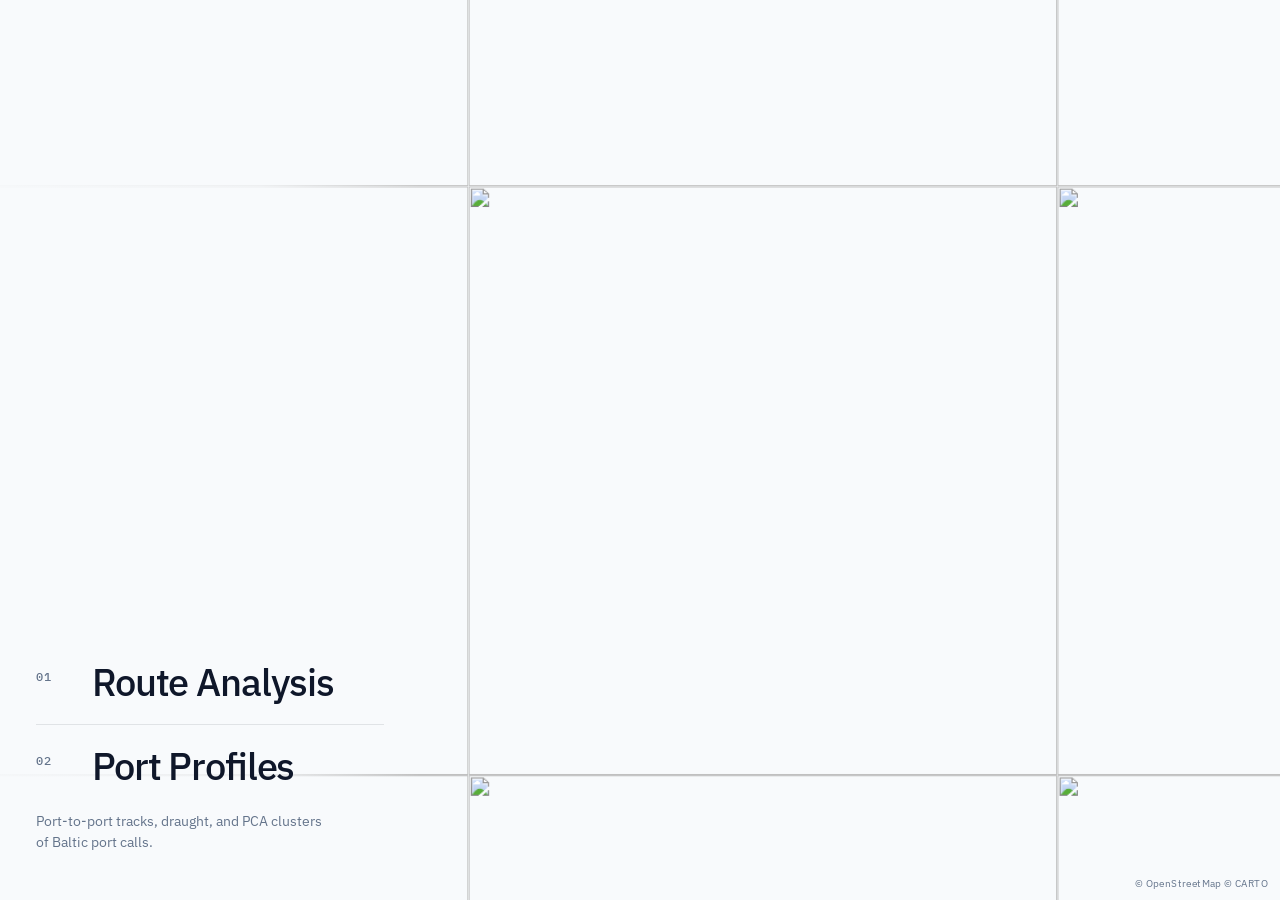
==== index.html @ ca010302 "Deploy updated maritime dashboards suite and verification plots" ====
<!DOCTYPE html><html lang="en"> <head><meta charset="UTF-8"><meta name="viewport" content="width=device-width, initial-scale=1.0"><title>Home</title><link rel="preconnect" href="https://fonts.googleapis.com"><link rel="preconnect" href="https://fonts.gstatic.com" crossorigin><link href="https://fonts.googleapis.com/css2?family=IBM+Plex+Mono:wght@400;500&family=IBM+Plex+Sans:wght@400;500;600;700&display=swap" rel="stylesheet"><link rel="stylesheet" href="./_astro/index.-BiP01mc.css">
<style>.home-stage{flex:1;min-height:0;position:relative;overflow:hidden}.map-backdrop{position:absolute;inset:0;z-index:0;overflow:hidden;pointer-events:none}.map-backdrop__grid{display:grid;grid-template-columns:repeat(3,512px);position:absolute;left:50%;top:50%;transform:translate(-42%,-48%) scale(1.15)}.map-backdrop__grid img{display:block;width:512px;height:512px}.map-attr{position:absolute;right:12px;bottom:10px;z-index:2;margin:0;font-size:10px;letter-spacing:.04em;color:var(--text-muted)}.map-attr a{color:inherit;text-decoration:none}.map-attr a:hover{text-decoration:underline;text-underline-offset:2px}.home-dock{position:absolute;z-index:1;left:0;top:0;bottom:0;width:min(420px,42vw);display:flex;flex-direction:column;justify-content:flex-end;padding:36px 36px 48px;background:linear-gradient(90deg,#f8fafcf0,#f8fafcc7 62%,#f8fafc00)}.home-entry{display:grid;grid-template-columns:2.5rem 1fr;column-gap:16px;row-gap:6px;padding:20px 0;text-decoration:none;color:inherit;border-top:1px solid rgba(15,23,42,.1)}.home-entry:first-child{border-top:none}.home-entry__kicker{grid-row:1;font-family:var(--font-mono);font-size:12px;font-weight:500;letter-spacing:.08em;color:var(--text-muted);padding-top:8px}.home-entry__title{font-size:clamp(26px,3.2vw,38px);font-weight:500;letter-spacing:-.03em;color:var(--text);line-height:1.12}.home-dock__note{margin:4px 0 0;font-size:14px;line-height:1.45;color:var(--text-muted);max-width:36ch}.home-entry:hover .home-entry__title,.home-entry:focus-visible .home-entry__title{color:var(--accent)}.home-entry:focus-visible{outline:var(--focus-ring);outline-offset:4px}@media(max-width:720px){.home-dock{width:100%;padding:24px 24px 32px;background:linear-gradient(to top,#f8fafcf5,#f8fafcd1 55%,#f8fafc00)}.map-backdrop__grid{transform:translate(-38%,-46%) scale(1.2)}}
</style></head> <body class="home"> <a class="skip-link" href="#main">Skip to content</a>  <div id="main">  <div class="home-stage"> <div class="map-backdrop" aria-hidden="true"> <div class="map-backdrop__grid"> <img src="https://a.basemaps.cartocdn.com/rastertiles/voyager/5/16/8@2x.png" width="512" height="512" alt="" decoding="async"><img src="https://a.basemaps.cartocdn.com/rastertiles/voyager/5/17/8@2x.png" width="512" height="512" alt="" decoding="async"><img src="https://a.basemaps.cartocdn.com/rastertiles/voyager/5/18/8@2x.png" width="512" height="512" alt="" decoding="async"><img src="https://a.basemaps.cartocdn.com/rastertiles/voyager/5/16/9@2x.png" width="512" height="512" alt="" decoding="async"><img src="https://a.basemaps.cartocdn.com/rastertiles/voyager/5/17/9@2x.png" width="512" height="512" alt="" decoding="async"><img src="https://a.basemaps.cartocdn.com/rastertiles/voyager/5/18/9@2x.png" width="512" height="512" alt="" decoding="async"><img src="https://a.basemaps.cartocdn.com/rastertiles/voyager/5/16/10@2x.png" width="512" height="512" alt="" decoding="async"><img src="https://a.basemaps.cartocdn.com/rastertiles/voyager/5/17/10@2x.png" width="512" height="512" alt="" decoding="async"><img src="https://a.basemaps.cartocdn.com/rastertiles/voyager/5/18/10@2x.png" width="512" height="512" alt="" decoding="async"> </div> </div> <p class="map-attr">
&copy;&nbsp;<a href="https://www.openstreetmap.org/copyright">OpenStreetMap</a>
&copy;&nbsp;<a href="https://carto.com/attributions">CARTO</a> </p> <h1 class="visually-hidden">Dashboards</h1> <div class="home-dock"> <a class="home-entry" href="routes_map.html"> <span class="home-entry__kicker">01</span> <span class="home-entry__title">Route Analysis</span> </a> <a class="home-entry" href="port_dashboard.html"> <span class="home-entry__kicker">02</span> <span class="home-entry__title">Port Profiles</span> </a> <p class="home-dock__note">
Port-to-port tracks, draught, and PCA clusters of Baltic port calls.
</p> </div> </div>  </div> </body></html>
---- _astro/index.-BiP01mc.css ----
*{box-sizing:border-box;margin:0;padding:0}:root{--accent: #3b82f6;--app-bar-bg: #0f172a;--sidebar-bg: #ffffff;--bg: #f8fafc;--border: #e2e8f0;--text: #0f172a;--text-body: #334155;--text-muted: #64748b;--app-bar-height: 40px;--sidebar-width: 400px;--sidebar-pad: 20px;--font: "IBM Plex Sans", sans-serif;--font-mono: "IBM Plex Mono", ui-monospace, monospace;--fs-title: 18px;--fs-brand: 14px;--fs-control: 13px;--fs-label: 11px;--radius: 8px;--focus-ring: 2px solid var(--accent);--ease: cubic-bezier(.4, 0, .2, 1)}html{color-scheme:light}body{font-family:var(--font);background:var(--bg);color:var(--text-body);min-height:100vh;height:100vh;display:flex;flex-direction:column;overflow:hidden;font-kerning:normal;font-feature-settings:"kern" 1,"liga" 1;text-rendering:optimizeLegibility}#main{flex:1;min-height:0;min-width:0;display:flex;flex-direction:column;overflow:hidden;position:relative}.visually-hidden{position:absolute;width:1px;height:1px;padding:0;margin:-1px;overflow:hidden;clip:rect(0,0,0,0);white-space:nowrap;border:0}.skip-link{position:absolute;left:12px;top:8px;z-index:3000;background:#fff;color:var(--text);padding:8px 12px;border-radius:var(--radius);font-size:var(--fs-control);font-weight:600;text-decoration:none;transform:translateY(-200%)}.skip-link:focus{transform:none}.skip-link:focus-visible{outline:var(--focus-ring);outline-offset:2px}@media(prefers-reduced-motion:reduce){*,*:before,*:after{animation-duration:.01ms!important;animation-iteration-count:1!important;transition-duration:.01ms!important;scroll-behavior:auto!important}}.app-bar{background:var(--app-bar-bg);padding:0 10px;display:flex;align-items:center;justify-content:space-between;gap:8px;height:var(--app-bar-height);flex-shrink:0;z-index:2000;position:sticky;top:0;border-bottom:1px solid rgba(255,255,255,.08)}.app-nav{display:flex;align-items:center;gap:2px;min-width:0}.app-nav a{color:#94a3b8;text-decoration:none;font-size:13px;font-weight:500;letter-spacing:.02em;line-height:1;padding:6px 10px;border-radius:4px;white-space:nowrap;transition:color .15s var(--ease),background-color .15s var(--ease)}.app-nav a:hover{color:#f1f5f9;background:#ffffff0f}.app-nav a:focus-visible{outline:var(--focus-ring);outline-offset:2px;color:#fff}.app-nav a.active{color:#fff;background:#ffffff1a}.app-bar__controls{display:none;margin-left:auto;background:transparent;border:none;color:#f1f5f9;font:inherit;font-size:13px;font-weight:500;padding:6px 10px;border-radius:4px;cursor:pointer}.app-bar__controls:hover{background:#ffffff0f}.app-bar__controls:focus-visible{outline:var(--focus-ring);outline-offset:2px}@media(max-width:1100px){.app-bar__controls{display:inline-flex;align-items:center}}.main-container{display:flex;flex:1;min-height:0;overflow:hidden}#sidebar{width:var(--sidebar-width);background:var(--sidebar-bg);display:flex;flex-direction:column;border-right:1px solid var(--border);z-index:3;flex-shrink:0;overflow:hidden}.sidebar-header{padding:18px var(--sidebar-pad) 16px;background:var(--sidebar-bg);border-bottom:1px solid var(--border)}.sidebar-header h1{font-size:var(--fs-title);font-weight:500;letter-spacing:-.02em;color:var(--text);margin:0;line-height:1.2;min-width:0}.stats-row{display:grid;gap:8px;padding:12px var(--sidebar-pad);background:var(--sidebar-bg);border-bottom:1px solid var(--border)}#sidebar>.stats-row:last-child{margin-top:auto;border-bottom:none;border-top:1px solid var(--border)}.stat-card{text-align:left;padding:8px 10px;background:var(--bg);border-radius:var(--radius);border:1px solid var(--border);min-width:0}.stat-value{font-family:var(--font-mono);font-size:15px;font-weight:500;color:var(--text);font-variant-numeric:tabular-nums lining-nums;overflow-wrap:break-word;line-height:1.2}.stat-label{font-size:var(--fs-label);color:var(--text-muted);text-transform:uppercase;margin-top:3px;font-weight:500;letter-spacing:.08em}.controls{padding:16px var(--sidebar-pad) 20px;flex:1;overflow-y:auto;min-height:0}.control-section{margin-bottom:20px}.control-section .search-field{margin-bottom:0}.section-title{font-size:var(--fs-label);text-transform:uppercase;color:var(--text-muted);margin:0 0 8px;letter-spacing:.08em;font-weight:500}.section-title--flush{padding:12px var(--sidebar-pad) 6px;margin-bottom:0}.control-group{margin-bottom:14px}.control-group:last-child{margin-bottom:0}.control-group label{display:flex;justify-content:space-between;font-size:var(--fs-control);margin-bottom:8px;color:var(--text-body);font-weight:500}.control-group label span{color:var(--text);font-family:var(--font-mono);font-weight:500;font-variant-numeric:tabular-nums}.btn-grid{display:grid;gap:6px}.btn-grid--padded{padding:0 var(--sidebar-pad) 12px}.toggle-group{display:flex;gap:6px;flex-wrap:wrap}.toggle-btn{padding:7px 10px;background:#fff;border:1px solid var(--border);border-radius:var(--radius);color:var(--text-body);font-size:12px;font-weight:500;font-family:inherit;line-height:1.2;cursor:pointer;touch-action:manipulation;display:flex;align-items:center;justify-content:center;gap:6px;min-width:0;min-height:36px;transition:background-color .15s var(--ease),border-color .15s var(--ease),color .15s var(--ease)}.toggle-btn svg{width:15px;height:15px;flex-shrink:0;color:var(--text-muted)}.toggle-btn--stack{flex-direction:column;gap:6px;padding:8px 6px}.toggle-btn--block{width:100%}.toggle-btn:hover:not(:disabled){background:var(--bg);border-color:#cbd5e1;color:var(--text)}.toggle-btn:hover:not(:disabled) svg{color:var(--text)}.toggle-btn:focus{outline:none}.toggle-btn:focus-visible{outline:var(--focus-ring);outline-offset:2px}.toggle-btn.is-active{background:var(--text);border-color:var(--text);color:#fff}.toggle-btn.is-active svg{color:#fff}.toggle-btn:disabled,.toggle-btn.is-disabled{opacity:.45;cursor:not-allowed;pointer-events:none}.search-field{position:relative;margin-bottom:16px}.search-field__icon{position:absolute;left:10px;top:50%;transform:translateY(-50%);color:#94a3b8;pointer-events:none}.search-field input{width:100%;padding:10px 12px 10px 32px;background:var(--bg);border:1px solid var(--border);border-radius:var(--radius);color:var(--text);font-size:var(--fs-control);font-family:inherit;transition:border-color .15s ease,box-shadow .15s ease}.search-field input::placeholder{color:#94a3b8}.search-field input:focus{border-color:var(--accent);outline:none;box-shadow:0 0 0 3px #3b82f626}.search-field input:focus-visible{outline:var(--focus-ring);outline-offset:2px}input[type=range]{width:100%;height:6px;-webkit-appearance:none;appearance:none;background:transparent;border-radius:3px;outline:none}input[type=range]:focus-visible{outline:var(--focus-ring);outline-offset:4px}input[type=range]::-webkit-slider-runnable-track{height:6px;background:var(--border);border-radius:3px}input[type=range]::-webkit-slider-thumb{-webkit-appearance:none;width:20px;height:20px;background:#fff;border:2px solid var(--accent);border-radius:50%;cursor:pointer;margin-top:-7px}input[type=range]::-moz-range-track{height:6px;background:var(--border);border:none;border-radius:3px}input[type=range]::-moz-range-thumb{width:20px;height:20px;background:#fff;border:2px solid var(--accent);border-radius:50%;cursor:pointer}.range-ends{display:flex;justify-content:space-between;margin-top:4px;font-size:var(--fs-label);color:var(--text-muted);font-variant-numeric:tabular-nums}input[type=text],input[type=search]{font-family:inherit}#routes-fallback{position:absolute;inset:0;z-index:4;background:var(--bg)}@media(max-width:1100px){#sidebar{position:fixed;top:var(--app-bar-height);left:0;bottom:0;height:auto;z-index:1500;transform:translate(-100%);transition:transform .2s var(--ease);box-shadow:none}body.sidebar-open #sidebar{transform:none;box-shadow:8px 0 24px #0f172a29}.map-stage:after,.content:after{content:"";position:absolute;inset:0;background:#0f172a59;z-index:1400;opacity:0;pointer-events:none;transition:opacity .2s var(--ease)}body.sidebar-open .map-stage:after,body.sidebar-open .content:after{opacity:1;pointer-events:auto}}
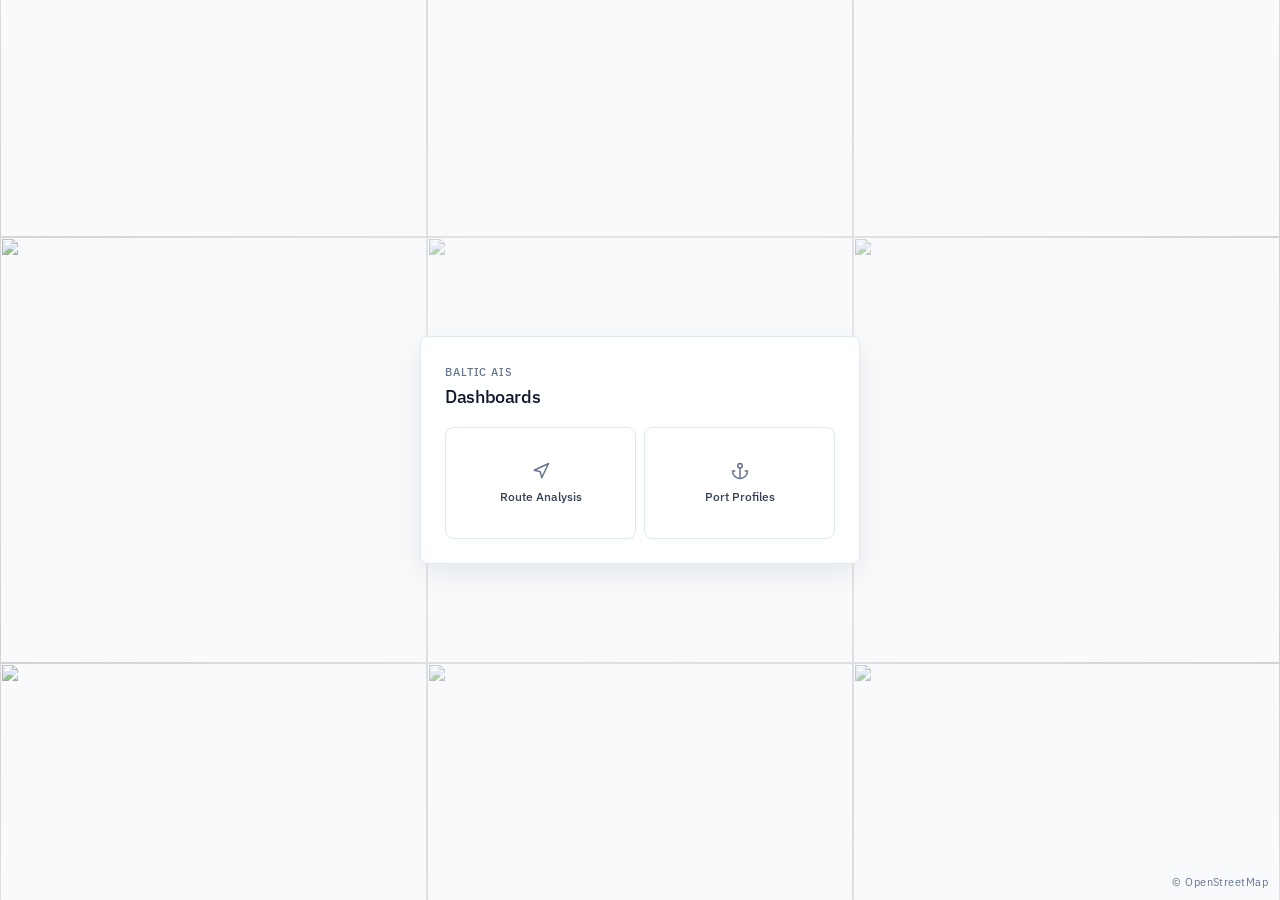
==== commit 31a798f2: "Deploy updated maritime dashboards suite and verification plots" ====
--- a/index.html
+++ b/index.html
@@ -1,7 +1,4 @@
-<!DOCTYPE html><html lang="en"> <head><meta charset="UTF-8"><meta name="viewport" content="width=device-width, initial-scale=1.0"><title>Home</title><link rel="preconnect" href="https://fonts.googleapis.com"><link rel="preconnect" href="https://fonts.gstatic.com" crossorigin><link href="https://fonts.googleapis.com/css2?family=IBM+Plex+Mono:wght@400;500&family=IBM+Plex+Sans:wght@400;500;600;700&display=swap" rel="stylesheet"><link rel="stylesheet" href="./_astro/index.-BiP01mc.css">
-<style>.home-stage{flex:1;min-height:0;position:relative;overflow:hidden}.map-backdrop{position:absolute;inset:0;z-index:0;overflow:hidden;pointer-events:none}.map-backdrop__grid{display:grid;grid-template-columns:repeat(3,512px);position:absolute;left:50%;top:50%;transform:translate(-42%,-48%) scale(1.15)}.map-backdrop__grid img{display:block;width:512px;height:512px}.map-attr{position:absolute;right:12px;bottom:10px;z-index:2;margin:0;font-size:10px;letter-spacing:.04em;color:var(--text-muted)}.map-attr a{color:inherit;text-decoration:none}.map-attr a:hover{text-decoration:underline;text-underline-offset:2px}.home-dock{position:absolute;z-index:1;left:0;top:0;bottom:0;width:min(420px,42vw);display:flex;flex-direction:column;justify-content:flex-end;padding:36px 36px 48px;background:linear-gradient(90deg,#f8fafcf0,#f8fafcc7 62%,#f8fafc00)}.home-entry{display:grid;grid-template-columns:2.5rem 1fr;column-gap:16px;row-gap:6px;padding:20px 0;text-decoration:none;color:inherit;border-top:1px solid rgba(15,23,42,.1)}.home-entry:first-child{border-top:none}.home-entry__kicker{grid-row:1;font-family:var(--font-mono);font-size:12px;font-weight:500;letter-spacing:.08em;color:var(--text-muted);padding-top:8px}.home-entry__title{font-size:clamp(26px,3.2vw,38px);font-weight:500;letter-spacing:-.03em;color:var(--text);line-height:1.12}.home-dock__note{margin:4px 0 0;font-size:14px;line-height:1.45;color:var(--text-muted);max-width:36ch}.home-entry:hover .home-entry__title,.home-entry:focus-visible .home-entry__title{color:var(--accent)}.home-entry:focus-visible{outline:var(--focus-ring);outline-offset:4px}@media(max-width:720px){.home-dock{width:100%;padding:24px 24px 32px;background:linear-gradient(to top,#f8fafcf5,#f8fafcd1 55%,#f8fafc00)}.map-backdrop__grid{transform:translate(-38%,-46%) scale(1.2)}}
-</style></head> <body class="home"> <a class="skip-link" href="#main">Skip to content</a>  <div id="main">  <div class="home-stage"> <div class="map-backdrop" aria-hidden="true"> <div class="map-backdrop__grid"> <img src="https://a.basemaps.cartocdn.com/rastertiles/voyager/5/16/8@2x.png" width="512" height="512" alt="" decoding="async"><img src="https://a.basemaps.cartocdn.com/rastertiles/voyager/5/17/8@2x.png" width="512" height="512" alt="" decoding="async"><img src="https://a.basemaps.cartocdn.com/rastertiles/voyager/5/18/8@2x.png" width="512" height="512" alt="" decoding="async"><img src="https://a.basemaps.cartocdn.com/rastertiles/voyager/5/16/9@2x.png" width="512" height="512" alt="" decoding="async"><img src="https://a.basemaps.cartocdn.com/rastertiles/voyager/5/17/9@2x.png" width="512" height="512" alt="" decoding="async"><img src="https://a.basemaps.cartocdn.com/rastertiles/voyager/5/18/9@2x.png" width="512" height="512" alt="" decoding="async"><img src="https://a.basemaps.cartocdn.com/rastertiles/voyager/5/16/10@2x.png" width="512" height="512" alt="" decoding="async"><img src="https://a.basemaps.cartocdn.com/rastertiles/voyager/5/17/10@2x.png" width="512" height="512" alt="" decoding="async"><img src="https://a.basemaps.cartocdn.com/rastertiles/voyager/5/18/10@2x.png" width="512" height="512" alt="" decoding="async"> </div> </div> <p class="map-attr">
-&copy;&nbsp;<a href="https://www.openstreetmap.org/copyright">OpenStreetMap</a>
-&copy;&nbsp;<a href="https://carto.com/attributions">CARTO</a> </p> <h1 class="visually-hidden">Dashboards</h1> <div class="home-dock"> <a class="home-entry" href="routes_map.html"> <span class="home-entry__kicker">01</span> <span class="home-entry__title">Route Analysis</span> </a> <a class="home-entry" href="port_dashboard.html"> <span class="home-entry__kicker">02</span> <span class="home-entry__title">Port Profiles</span> </a> <p class="home-dock__note">
-Port-to-port tracks, draught, and PCA clusters of Baltic port calls.
-</p> </div> </div>  </div> </body></html>+<!DOCTYPE html><html lang="en"> <head><meta charset="UTF-8"><meta name="viewport" content="width=device-width, initial-scale=1.0"><title>Home</title><link rel="preconnect" href="https://fonts.googleapis.com"><link rel="preconnect" href="https://fonts.gstatic.com" crossorigin><link href="https://fonts.googleapis.com/css2?family=IBM+Plex+Mono:wght@400;500&family=IBM+Plex+Sans:wght@400;500;600;700&display=swap" rel="stylesheet"><link rel="stylesheet" href="./_astro/index.BDLVE4A1.css">
+<style>.home-stage{flex:1;min-height:0;width:100%;position:relative;display:flex;align-items:center;justify-content:center;padding:32px 24px;overflow:hidden;background:var(--bg)}.map-backdrop{position:absolute;inset:0;z-index:0;overflow:hidden;pointer-events:none;width:100%}.map-backdrop__grid{--map-side: max(100vw, 100vh);display:grid;grid-template-columns:repeat(3,1fr);grid-template-rows:repeat(3,1fr);gap:0;position:absolute;left:50%;top:50%;width:var(--map-side);height:var(--map-side);transform:translate(-50%,-50%);filter:saturate(.7) contrast(.96) brightness(1.04)}.map-backdrop__grid img{display:block;width:100%;height:100%;object-fit:fill;margin:0;padding:0;border:0}.map-attr{position:absolute;right:12px;bottom:10px;z-index:2;margin:0;font-size:var(--fs-label);letter-spacing:.04em;color:var(--text-muted)}.map-attr a{color:inherit;text-decoration:none}.map-attr a:hover{text-decoration:underline;text-underline-offset:2px}.home-veil{position:absolute;inset:0;z-index:1;pointer-events:none;background:radial-gradient(ellipse 70% 55% at 50% 48%,#f8fafce0,#f8fafc73 55%,#f8fafc26),linear-gradient(180deg,rgba(248,250,252,.35) 0%,transparent 28%,transparent 72%,rgba(248,250,252,.4) 100%)}.home-panel{position:relative;z-index:2;width:min(100%,440px);padding:28px 24px 24px;background:#ffffffeb;border:1px solid var(--border);border-radius:var(--radius);box-shadow:var(--shadow-soft);animation:home-rise .45s var(--ease) both}.home-kicker{margin:0 0 6px;font-size:var(--fs-label);font-weight:500;letter-spacing:.08em;text-transform:uppercase;color:var(--text-muted)}.home-title{margin:0 0 20px;font-size:var(--fs-title);font-weight:500;letter-spacing:-.02em;line-height:1.2;color:var(--text)}.home-ctas{display:grid;grid-template-columns:repeat(2,minmax(0,1fr));gap:8px}.home-cta{display:flex;flex-direction:column;align-items:center;justify-content:center;gap:10px;min-height:112px;padding:20px 12px;text-decoration:none;color:var(--text-body);background:#fff;border:1px solid var(--border);border-radius:var(--radius);font-family:inherit;transition:background-color .15s var(--ease),border-color .15s var(--ease),color .15s var(--ease)}.home-cta__icon{width:var(--icon-md);height:var(--icon-md);flex-shrink:0;color:var(--text-muted);transition:color .15s var(--ease)}.home-cta__title{font-size:var(--fs-compact);font-weight:500;letter-spacing:0;line-height:1.2;text-align:center;color:inherit}.home-cta:hover{background:var(--bg);border-color:var(--border-strong);color:var(--text)}.home-cta:hover .home-cta__icon{color:var(--accent)}.home-cta:focus{outline:none}.home-cta:focus-visible{outline:var(--focus-ring);outline-offset:2px}@keyframes home-rise{0%{opacity:0;transform:translateY(10px)}to{opacity:1;transform:translateY(0)}}@media(max-width:720px){.home-panel{width:min(100%,300px);padding:24px 18px 18px}.home-ctas{grid-template-columns:1fr}.home-cta{min-height:96px}}
+</style></head> <body class="home"> <a class="skip-link" href="#main">Skip to content</a>  <div id="main">  <div class="home-stage"> <div class="map-backdrop" aria-hidden="true"> <div class="map-backdrop__grid"> <img src="https://tile.openstreetmap.org/5/16/8.png" width="256" height="256" alt="" decoding="async"><img src="https://tile.openstreetmap.org/5/17/8.png" width="256" height="256" alt="" decoding="async"><img src="https://tile.openstreetmap.org/5/18/8.png" width="256" height="256" alt="" decoding="async"><img src="https://tile.openstreetmap.org/5/16/9.png" width="256" height="256" alt="" decoding="async"><img src="https://tile.openstreetmap.org/5/17/9.png" width="256" height="256" alt="" decoding="async"><img src="https://tile.openstreetmap.org/5/18/9.png" width="256" height="256" alt="" decoding="async"><img src="https://tile.openstreetmap.org/5/16/10.png" width="256" height="256" alt="" decoding="async"><img src="https://tile.openstreetmap.org/5/17/10.png" width="256" height="256" alt="" decoding="async"><img src="https://tile.openstreetmap.org/5/18/10.png" width="256" height="256" alt="" decoding="async"> </div> </div> <p class="map-attr">
+&copy;&nbsp;<a href="https://www.openstreetmap.org/copyright">OpenStreetMap</a> </p> <div class="home-veil" aria-hidden="true"></div> <div class="home-panel"> <p class="home-kicker">Baltic AIS</p> <h1 class="home-title">Dashboards</h1> <div class="home-ctas"> <a class="home-cta" href="routes_map.html"> <svg class="home-cta__icon" xmlns="http://www.w3.org/2000/svg" width="18" height="18" viewBox="0 0 24 24" fill="none" stroke="currentColor" stroke-width="2" stroke-linecap="round" stroke-linejoin="round" aria-hidden="true"> <polygon points="3 11 22 2 13 21 11 13 3 11"></polygon> </svg> <span class="home-cta__title">Route Analysis</span> </a> <a class="home-cta" href="port_dashboard.html"> <svg class="home-cta__icon" xmlns="http://www.w3.org/2000/svg" width="18" height="18" viewBox="0 0 24 24" fill="none" stroke="currentColor" stroke-width="2" stroke-linecap="round" stroke-linejoin="round" aria-hidden="true"> <circle cx="12" cy="5" r="3"></circle> <line x1="12" x2="12" y1="22" y2="8"></line> <path d="M5 12H2a10 10 0 0 0 20 0h-3"></path> </svg> <span class="home-cta__title">Port Profiles</span> </a> </div> </div> </div>  </div> </body></html>
--- a/_astro/index.BDLVE4A1.css
+++ b/_astro/index.BDLVE4A1.css
@@ -0,0 +1 @@
+*{box-sizing:border-box;margin:0;padding:0}:root{--accent: #3b82f6;--accent-soft: #eff6ff;--app-bar-bg: #0f172a;--sidebar-bg: #ffffff;--bg: #f8fafc;--border: #e2e8f0;--border-strong: #cbd5e1;--text: #0f172a;--text-body: #334155;--text-muted: #64748b;--app-bar-height: 40px;--sidebar-width: 400px;--sidebar-pad: 20px;--font: "IBM Plex Sans", sans-serif;--font-mono: "IBM Plex Mono", ui-monospace, monospace;--fs-title: 18px;--fs-brand: 14px;--fs-control: 13px;--fs-compact: 12px;--fs-label: 11px;--fs-metric: 15px;--icon-sm: 15px;--icon-md: 18px;--radius: 8px;--focus-ring: 2px solid var(--accent);--ease: cubic-bezier(.4, 0, .2, 1);--shadow-soft: 0 10px 30px rgba(15, 23, 42, .08)}html{color-scheme:light}body{font-family:var(--font);background:var(--bg);color:var(--text-body);min-height:100vh;height:100vh;display:flex;flex-direction:column;overflow:hidden;font-size:var(--fs-control);font-weight:400;line-height:1.4;font-kerning:normal;font-feature-settings:"kern" 1,"liga" 1;text-rendering:optimizeLegibility}#main{flex:1;min-height:0;min-width:0;display:flex;flex-direction:column;overflow:hidden;position:relative}.visually-hidden{position:absolute;width:1px;height:1px;padding:0;margin:-1px;overflow:hidden;clip:rect(0,0,0,0);white-space:nowrap;border:0}.skip-link{position:absolute;left:12px;top:8px;z-index:3000;background:#fff;color:var(--text);padding:8px 12px;border-radius:var(--radius);font-size:var(--fs-control);font-weight:500;text-decoration:none;transform:translateY(-200%)}.skip-link:focus{transform:none}.skip-link:focus-visible{outline:var(--focus-ring);outline-offset:2px}@media(prefers-reduced-motion:reduce){*,*:before,*:after{animation-duration:.01ms!important;animation-iteration-count:1!important;transition-duration:.01ms!important;scroll-behavior:auto!important}}.app-bar{background:var(--app-bar-bg);padding:0 10px;display:flex;align-items:center;justify-content:space-between;gap:8px;height:var(--app-bar-height);flex-shrink:0;z-index:2000;position:sticky;top:0;border-bottom:1px solid rgba(255,255,255,.08)}.app-nav{display:flex;align-items:center;gap:2px;min-width:0}.app-nav a{color:#94a3b8;text-decoration:none;font-size:var(--fs-control);font-weight:500;letter-spacing:.02em;line-height:1;padding:6px 10px;border-radius:4px;white-space:nowrap;transition:color .15s var(--ease),background-color .15s var(--ease)}.app-nav a:hover{color:#f1f5f9;background:#ffffff0f}.app-nav a:focus-visible{outline:var(--focus-ring);outline-offset:2px;color:#fff}.app-nav a.active{color:#fff;background:#ffffff1a}.app-bar__controls{display:none;margin-left:auto;background:transparent;border:none;color:#f1f5f9;font:inherit;font-size:var(--fs-control);font-weight:500;padding:6px 10px;border-radius:4px;cursor:pointer}.app-bar__controls:hover{background:#ffffff0f}.app-bar__controls:focus-visible{outline:var(--focus-ring);outline-offset:2px}@media(max-width:1100px){.app-bar__controls{display:inline-flex;align-items:center}}.main-container{display:flex;flex:1;min-height:0;overflow:hidden}#sidebar{width:var(--sidebar-width);background:var(--sidebar-bg);display:flex;flex-direction:column;border-right:1px solid var(--border);z-index:3;flex-shrink:0;overflow:hidden}.sidebar-header{padding:18px var(--sidebar-pad) 16px;background:var(--sidebar-bg);border-bottom:1px solid var(--border)}.sidebar-header h1{font-size:var(--fs-title);font-weight:500;letter-spacing:-.02em;color:var(--text);margin:0;line-height:1.2;min-width:0}.stats-row{display:grid;gap:8px;padding:12px var(--sidebar-pad);background:var(--sidebar-bg);border-bottom:1px solid var(--border)}#sidebar>.stats-row:last-child{margin-top:auto;border-bottom:none;border-top:1px solid var(--border)}.stat-card{text-align:left;padding:8px 10px;background:var(--bg);border-radius:var(--radius);border:1px solid var(--border);min-width:0}.stat-value{font-family:var(--font-mono);font-size:var(--fs-metric);font-weight:500;color:var(--text);font-variant-numeric:tabular-nums lining-nums;overflow-wrap:break-word;line-height:1.2}.stat-label{font-size:var(--fs-label);color:var(--text-muted);text-transform:uppercase;margin-top:3px;font-weight:500;letter-spacing:.08em}.controls{padding:16px var(--sidebar-pad) 20px;flex:1;overflow-y:auto;min-height:0}.control-section{margin-bottom:20px}.control-section .search-field{margin-bottom:0}.section-title{font-size:var(--fs-label);text-transform:uppercase;color:var(--text-muted);margin:0 0 8px;letter-spacing:.08em;font-weight:500}.section-title--flush{padding:12px var(--sidebar-pad) 6px;margin-bottom:0}.control-group{margin-bottom:14px}.control-group:last-child{margin-bottom:0}.control-group label{display:flex;justify-content:space-between;font-size:var(--fs-control);margin-bottom:8px;color:var(--text-body);font-weight:500}.control-group label span{color:var(--text);font-family:var(--font-mono);font-weight:500;font-variant-numeric:tabular-nums}.btn-grid{display:grid;gap:6px}.btn-grid--padded{padding:0 var(--sidebar-pad) 12px}.toggle-group{display:flex;gap:6px;flex-wrap:wrap}.toggle-btn{padding:7px 10px;background:#fff;border:1px solid var(--border);border-radius:var(--radius);color:var(--text-body);font-size:var(--fs-compact);font-weight:500;font-family:inherit;line-height:1.2;cursor:pointer;touch-action:manipulation;display:flex;align-items:center;justify-content:center;gap:6px;min-width:0;min-height:36px;transition:background-color .15s var(--ease),border-color .15s var(--ease),color .15s var(--ease)}.toggle-btn svg{width:var(--icon-sm);height:var(--icon-sm);flex-shrink:0;color:var(--text-muted)}.toggle-btn--stack{flex-direction:column;gap:6px;padding:8px 6px}.toggle-btn--block{width:100%}.toggle-btn:hover:not(:disabled){background:var(--bg);border-color:var(--border-strong);color:var(--text)}.toggle-btn:hover:not(:disabled) svg{color:var(--text)}.toggle-btn:focus{outline:none}.toggle-btn:focus-visible{outline:var(--focus-ring);outline-offset:2px}.toggle-btn.is-active{background:var(--text);border-color:var(--text);color:#fff}.toggle-btn.is-active svg{color:#fff}.toggle-btn:disabled,.toggle-btn.is-disabled{opacity:.45;cursor:not-allowed;pointer-events:none}.search-field{position:relative;margin-bottom:16px}.search-field__icon{position:absolute;left:10px;top:50%;transform:translateY(-50%);color:#94a3b8;pointer-events:none}.search-field input{width:100%;padding:10px 12px 10px 32px;background:var(--bg);border:1px solid var(--border);border-radius:var(--radius);color:var(--text);font-size:var(--fs-control);font-family:inherit;transition:border-color .15s ease,box-shadow .15s ease}.search-field input::placeholder{color:#94a3b8}.search-field input:focus{border-color:var(--accent);outline:none;box-shadow:0 0 0 3px #3b82f626}.search-field input:focus-visible{outline:var(--focus-ring);outline-offset:2px}input[type=range]{width:100%;height:6px;-webkit-appearance:none;appearance:none;background:transparent;border-radius:3px;outline:none}input[type=range]:focus-visible{outline:var(--focus-ring);outline-offset:4px}input[type=range]::-webkit-slider-runnable-track{height:6px;background:var(--border);border-radius:3px}input[type=range]::-webkit-slider-thumb{-webkit-appearance:none;width:20px;height:20px;background:#fff;border:2px solid var(--accent);border-radius:50%;cursor:pointer;margin-top:-7px}input[type=range]::-moz-range-track{height:6px;background:var(--border);border:none;border-radius:3px}input[type=range]::-moz-range-thumb{width:20px;height:20px;background:#fff;border:2px solid var(--accent);border-radius:50%;cursor:pointer}.range-ends{display:flex;justify-content:space-between;margin-top:4px;font-size:var(--fs-label);color:var(--text-muted);font-variant-numeric:tabular-nums}input[type=text],input[type=search]{font-family:inherit}#routes-fallback{position:absolute;inset:0;z-index:4;background:var(--bg)}@media(max-width:1100px){#sidebar{position:fixed;top:var(--app-bar-height);left:0;bottom:0;height:auto;z-index:1500;transform:translate(-100%);transition:transform .2s var(--ease);box-shadow:none}body.sidebar-open #sidebar{transform:none;box-shadow:8px 0 24px #0f172a29}.map-stage:after,.content:after{content:"";position:absolute;inset:0;background:#0f172a59;z-index:1400;opacity:0;pointer-events:none;transition:opacity .2s var(--ease)}body.sidebar-open .map-stage:after,body.sidebar-open .content:after{opacity:1;pointer-events:auto}}
